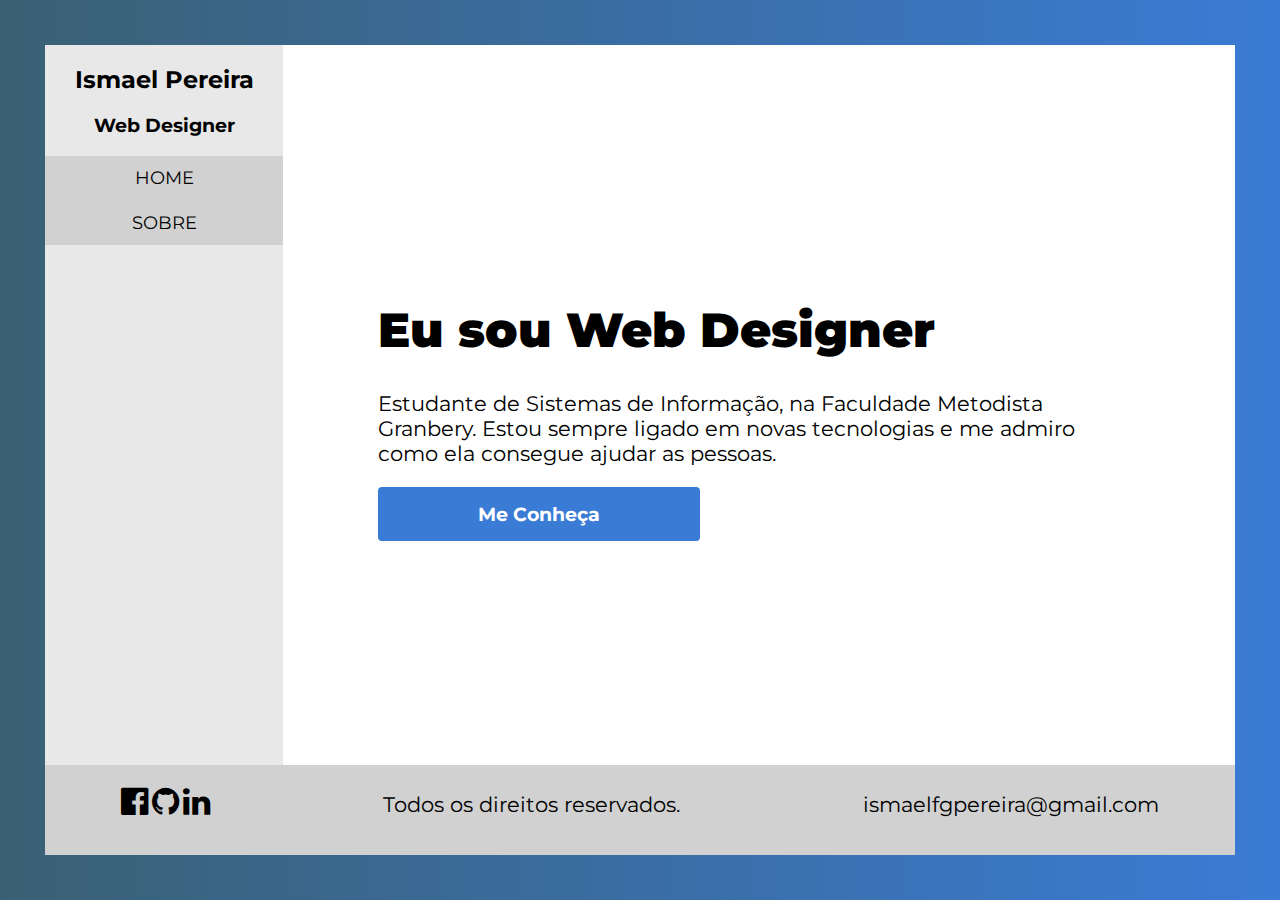
==== about.html @ d0375ef9 "versão final" ====
<!DOCTYPE html>
<html>
<head>
    <meta charset="utf-8" />
    <meta http-equiv="X-UA-Compatible" content="IE=edge">
    <title>Ismael Pereira - WebDesigner</title>
    <meta name="viewport" content="width=device-width, initial-scale=1">
    <link href="https://fonts.googleapis.com/css?family=Montserrat" rel="stylesheet">
    <link rel="stylesheet" type="text/css" media="screen" href="css/main.css" />
    <link rel="stylesheet" type="text/css" media="screen" href="css/font-awesome.min.css" />
    <link rel="stylesheet" type="text/css" media="screen" href="css/font-awesome.css" />
</head>

<body>
    <!-- SIDEBAR -->
    
    <aside class="sidebar">
    <div class= "first-sidebar"></div>

            <h2> Ismael Pereira </h2>
            <h3> Web Designer</h3>
    </div>
        
        <nav>
            <ul>
                    <li><a href="index.html" class="botao">Home</a></li>
                    <li><a href="about.html" class="botao">Sobre</a></li>
                </ul>
        </nav>
    </aside>

    <!-- TEXTO PRINCIPAL -->
    <main class="main-content">
            <h1><b>Eu sou Web Designer</b></h1>
            <p>Estudante de Sistemas de Informação, na Faculdade Metodista Granbery. Estou sempre ligado em novas tecnologias e me admiro como ela consegue ajudar as pessoas.</p>

            <a href="portfolio.html" class="cta">Me Conheça</a>
    </main>
    
    
    <!-- RODAPÉ -->
    <footer class="footer">
        <div id="social">
                <a href="facebook.com/thech4mpz"><i class="fa fa-facebook-official fa-2x" aria-hidden="true" id="social"></i></a>
                <a href="linkedin.com/in/ismael-pereira-89370211b/"><i class="fa fa-github fa-2x" aria-hidden="true" id="social"></i></a>
                 <a href="github.com/IsmaelPereira"><i class="fa fa-linkedin fa-2x" aria-hidden="true" id="social"></i></a>
        </div>
        <p id=copyright>Todos os direitos reservados.</p> 
        <p id="email">ismaelfgpereira@gmail.com</p>
    </footer>
</body>

</html>
---- css/main.css ----
html{
    padding: 0px;
    margin: 0px;
    font-family: 'Montserrat';
}
/* COLOCAR AS COISAS NO LUGAR */
body{
    margin: 5vh;
    display: grid;
    grid-template-columns: 1fr 4fr;
    grid-template-rows: 5vh 75vh 10vh;
    grid-template-areas:
    "sidebar main"
    "sidebar main"
    "footer footer";
    background: #3a7bd5;  /* fallback for old browsers */
    background: -webkit-linear-gradient(to right, #3a6073, #3a7bd5);  /* Chrome 10-25, Safari 5.1-6 */
    background: linear-gradient(to right, #3a6073, #3a7bd5); /* W3C, IE 10+/ Edge, Firefox 16+, Chrome 26+, Opera 12+, Safari 7+ */

}
/* SIDEBAR */
.sidebar{
    grid-area:sidebar;
    background: #e8e8e8;
    text-align: center;
    color: black;
}
nav{
    font-size: 1.1em;
    background-color:#d1d1d1; 
}
nav ul {
    list-style-type: none;
    text-transform: uppercase;
    display: flex;
    justify-content: center;
    align-items: center;
    flex-direction: column;
    padding: 0;
}
nav ul li {
    width: 90%;
    padding: 5%;
    
}
nav ul a {
    text-decoration: none;
    color:black;
}

h2{
    color:black;
}

h3{
    color:black;
}

li:hover{
    background-color: 
}

/* CONTEUDO PRINCIPAL */
.main-content{
    grid-area:main;
    background: #fff;
    display: flex;
    justify-content: center;
    align-items: start;
    padding: 10%;
    flex-direction: column;
}

#anuncio{
    justify-content: center;
    align-self: center;
    font-style: italic;

}

p{
    font-size: 1.3em;
    margin-top: 0;
}

h1{
    font-size: 3em;
}

/* BOTAO */

.cta {
    display: absolute;
    color: #fff;
    background: #3a7bd5;
    text-decoration: none;
    padding: 15px 100px;
    font-size: 1.2em;
    text-align: center;
    font-weight: bold;
    border-radius: 4px;
}



/* RODAPÉ */
.footer{
    grid-area: footer;
    background: #d1d1d1;
    flex-direction:row;
    display:flex;
    justify-content: space-around;
    flex-wrap: nowrap;
   
}

#social{
   justify-self:start;
   align-self: center;
   padding-bottom: 8px;
   color:black;
}

#copyright{
    justify-self: center;
    align-self: center;
    padding-right: 0px;
    padding-top: 10px;
    padding-left:20px;
}

#email{
    justify-self: end;
    align-self: center;
    padding-left: 30px;
    padding-top: 10px;
}
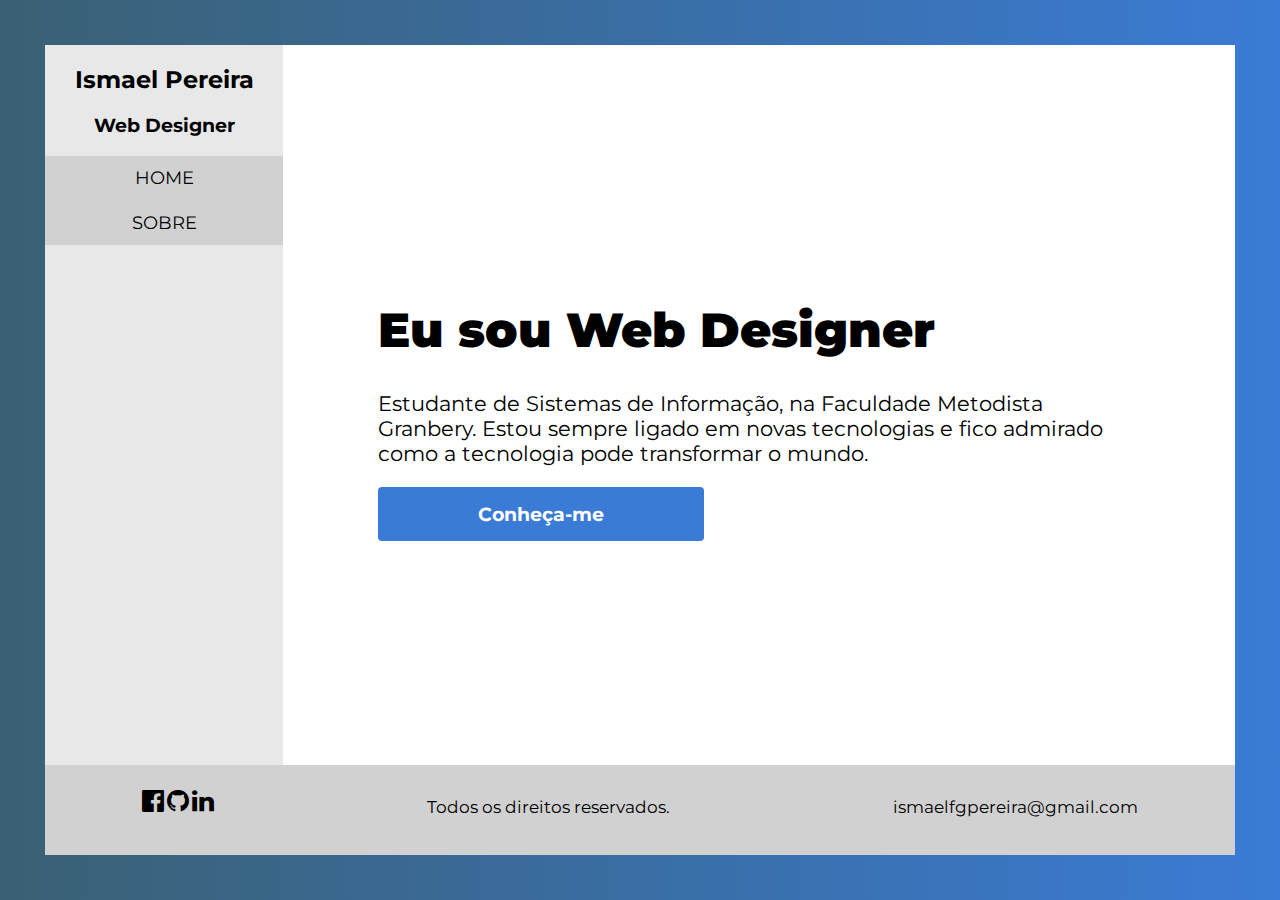
==== commit b66d13a4: "mudanças 2" ====
--- a/about.html
+++ b/about.html
@@ -32,9 +32,9 @@
     <!-- TEXTO PRINCIPAL -->
     <main class="main-content">
             <h1><b>Eu sou Web Designer</b></h1>
-            <p>Estudante de Sistemas de Informação, na Faculdade Metodista Granbery. Estou sempre ligado em novas tecnologias e me admiro como ela consegue ajudar as pessoas.</p>
+            <p>Estudante de Sistemas de Informação, na Faculdade Metodista Granbery. Estou sempre ligado em novas tecnologias e fico admirado como a tecnologia pode transformar o mundo.</p>
 
-            <a href="portfolio.html" class="cta">Me Conheça</a>
+            <a href="portfolio.html" class="cta">Conheça-me</a>
     </main>
     
     
@@ -42,8 +42,8 @@
     <footer class="footer">
         <div id="social">
                 <a href="facebook.com/thech4mpz"><i class="fa fa-facebook-official fa-2x" aria-hidden="true" id="social"></i></a>
-                <a href="linkedin.com/in/ismael-pereira-89370211b/"><i class="fa fa-github fa-2x" aria-hidden="true" id="social"></i></a>
-                 <a href="github.com/IsmaelPereira"><i class="fa fa-linkedin fa-2x" aria-hidden="true" id="social"></i></a>
+                <a href="github.com/IsmaelPereira"><i class="fa fa-github fa-2x" aria-hidden="true" id="social"></i></a>
+                 <a href="linkedin.com/in/ismael-pereira-89370211b/"><i class="fa fa-linkedin fa-2x" aria-hidden="true" id="social"></i></a>
         </div>
         <p id=copyright>Todos os direitos reservados.</p> 
         <p id="email">ismaelfgpereira@gmail.com</p>
--- a/css/main.css
+++ b/css/main.css
@@ -57,7 +57,7 @@
 }
 
 li:hover{
-    background-color: 
+    background-color: #777F84;
 }
 
 /* CONTEUDO PRINCIPAL */
@@ -111,7 +111,7 @@
     display:flex;
     justify-content: space-around;
     flex-wrap: nowrap;
-   
+    font-size: 0.8em;
 }
 
 #social{
@@ -134,4 +134,5 @@
     align-self: center;
     padding-left: 30px;
     padding-top: 10px;
+    
 }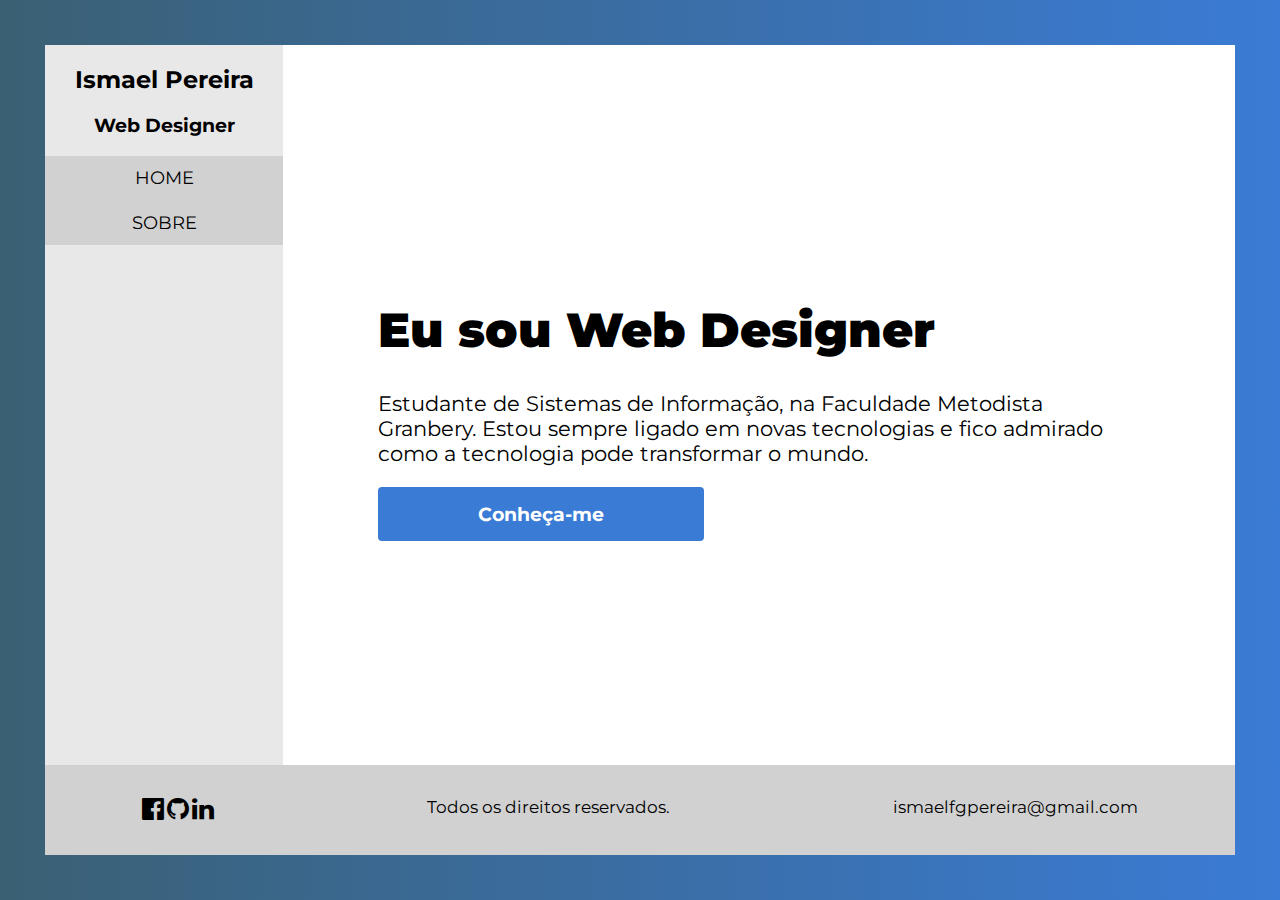
==== commit 6a33356b: "versão final" ====
--- a/about.html
+++ b/about.html
@@ -41,9 +41,9 @@
     <!-- RODAPÉ -->
     <footer class="footer">
         <div id="social">
-                <a href="facebook.com/thech4mpz"><i class="fa fa-facebook-official fa-2x" aria-hidden="true" id="social"></i></a>
-                <a href="github.com/IsmaelPereira"><i class="fa fa-github fa-2x" aria-hidden="true" id="social"></i></a>
-                 <a href="linkedin.com/in/ismael-pereira-89370211b/"><i class="fa fa-linkedin fa-2x" aria-hidden="true" id="social"></i></a>
+                <a href="http://www.facebook.com/thech4mpz"><i class="fa fa-facebook-official fa-2x" aria-hidden="true" id="social"></i></a>
+                <a href="http://www.github.com/IsmaelPereira"><i class="fa fa-github fa-2x" aria-hidden="true" id="social"></i></a>
+                 <a href="http://www.linkedin.com/in/ismael-pereira-89370211b/"><i class="fa fa-linkedin fa-2x" aria-hidden="true" id="social"></i></a>
         </div>
         <p id=copyright>Todos os direitos reservados.</p> 
         <p id="email">ismaelfgpereira@gmail.com</p>
--- a/css/main.css
+++ b/css/main.css
@@ -18,6 +18,8 @@
     background: linear-gradient(to right, #3a6073, #3a7bd5); /* W3C, IE 10+/ Edge, Firefox 16+, Chrome 26+, Opera 12+, Safari 7+ */
 
 }
+
+
 /* SIDEBAR */
 .sidebar{
     grid-area:sidebar;
@@ -90,7 +92,7 @@
 /* BOTAO */
 
 .cta {
-    display: absolute;
+    
     color: #fff;
     background: #3a7bd5;
     text-decoration: none;
@@ -114,11 +116,13 @@
     font-size: 0.8em;
 }
 
+
 #social{
    justify-self:start;
    align-self: center;
-   padding-bottom: 8px;
    color:black;
+   flex-wrap: no
+   wrap;
 }
 
 #copyright{
@@ -127,6 +131,7 @@
     padding-right: 0px;
     padding-top: 10px;
     padding-left:20px;
+    justify-content: space-around;
 }
 
 #email{
@@ -135,4 +140,50 @@
     padding-left: 30px;
     padding-top: 10px;
     
-}+}
+
+/* RESPONSIVIDADE */
+
+@media screen and (max-width: 768px ){
+    html{
+        background-repeat: no-repeat;
+    }
+    
+    body{ 
+        margin:5vh;
+        grid-template-columns: 1fr;
+        grid-template-rows: 35vh 80vh 30vh;
+        grid-template-areas: 
+        "sidebar" 
+        "main" 
+        "footer";
+    }
+
+    .sidebar{
+        grid-template-columns: auto;
+        grid-template-rows:auto;
+        padding:0;
+    }
+
+    .footer{
+        font-size: 0.8em;
+        flex-direction: column;
+    
+    }
+    
+    .cta {
+    
+        color: #fff;
+        background: #3a7bd5;
+        text-decoration: none;
+        padding: 15px 100px;
+        font-size: 1.2em;
+        text-align: center;
+        font-weight: bold;
+        border-radius: 4px;
+        word-wrap: none;
+        padding-left: 30px;
+        padding-right: 30px;
+        align-self: center;
+    }
+
